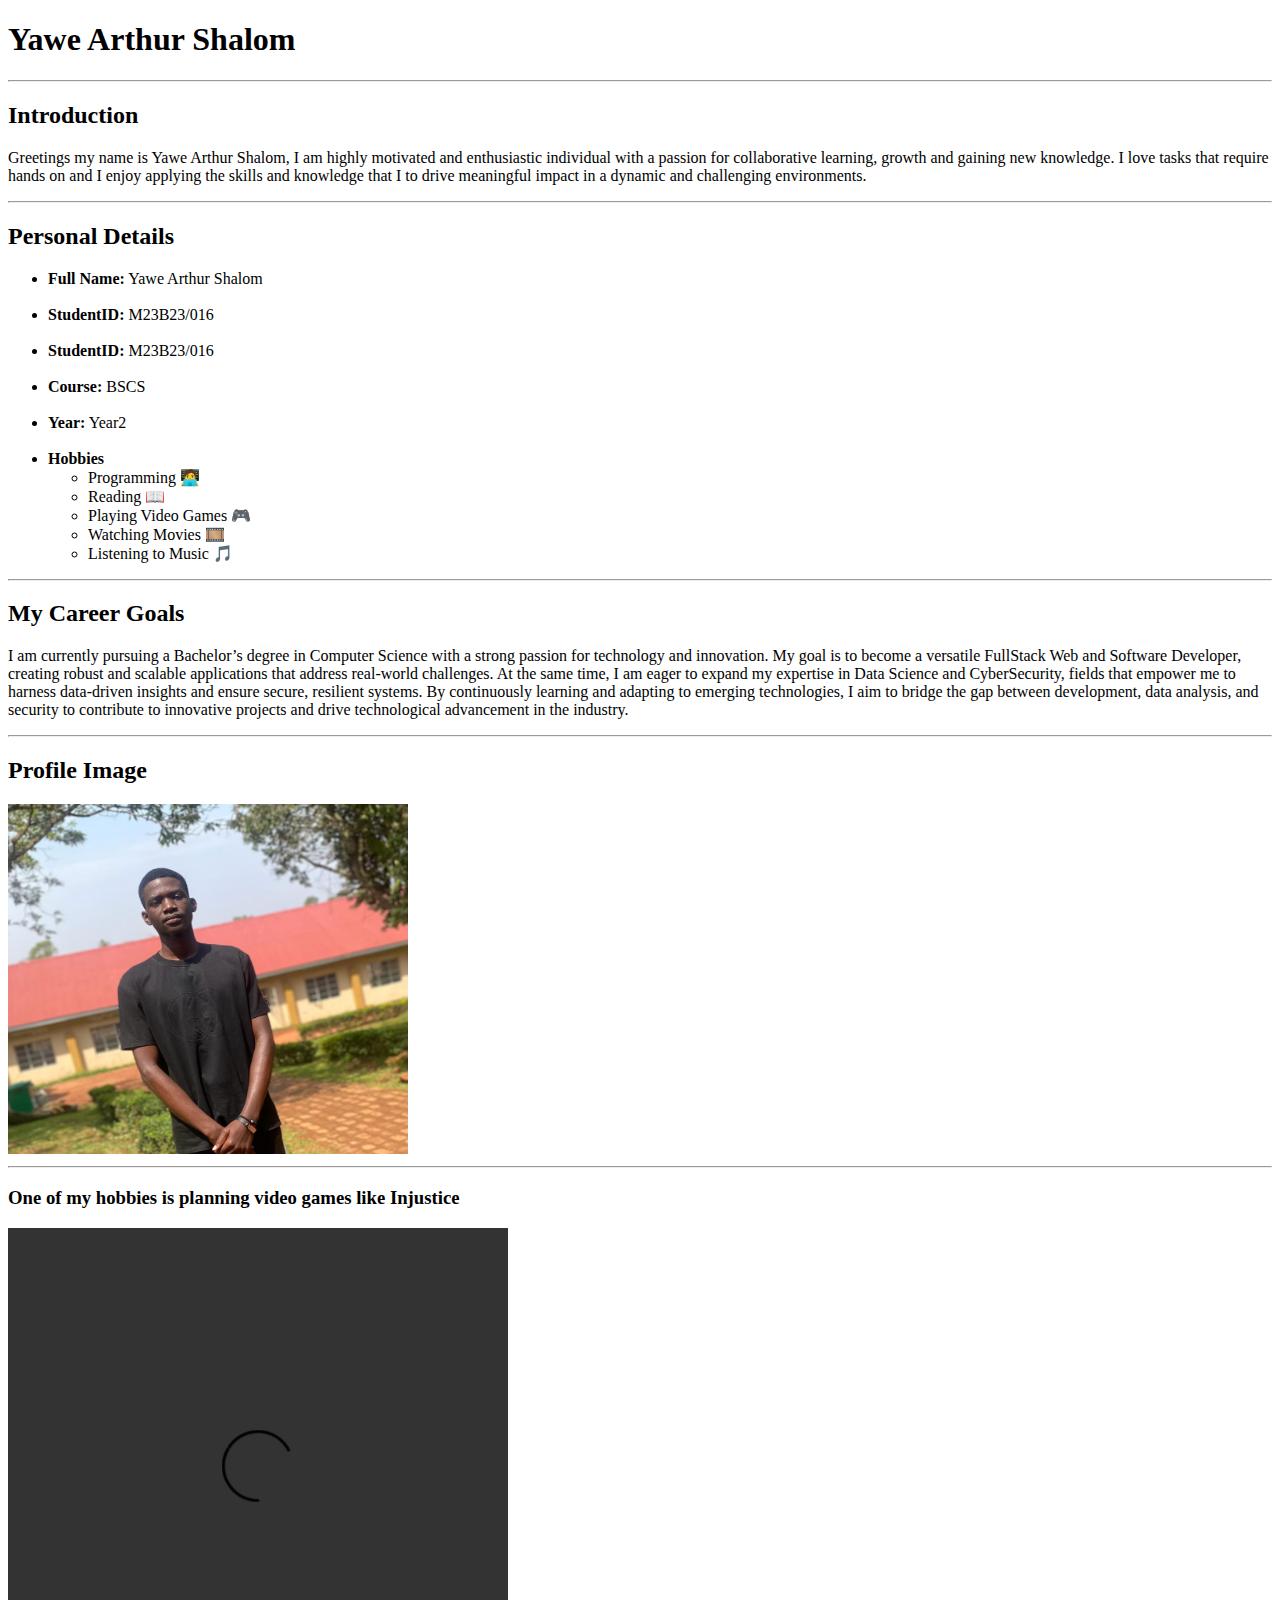
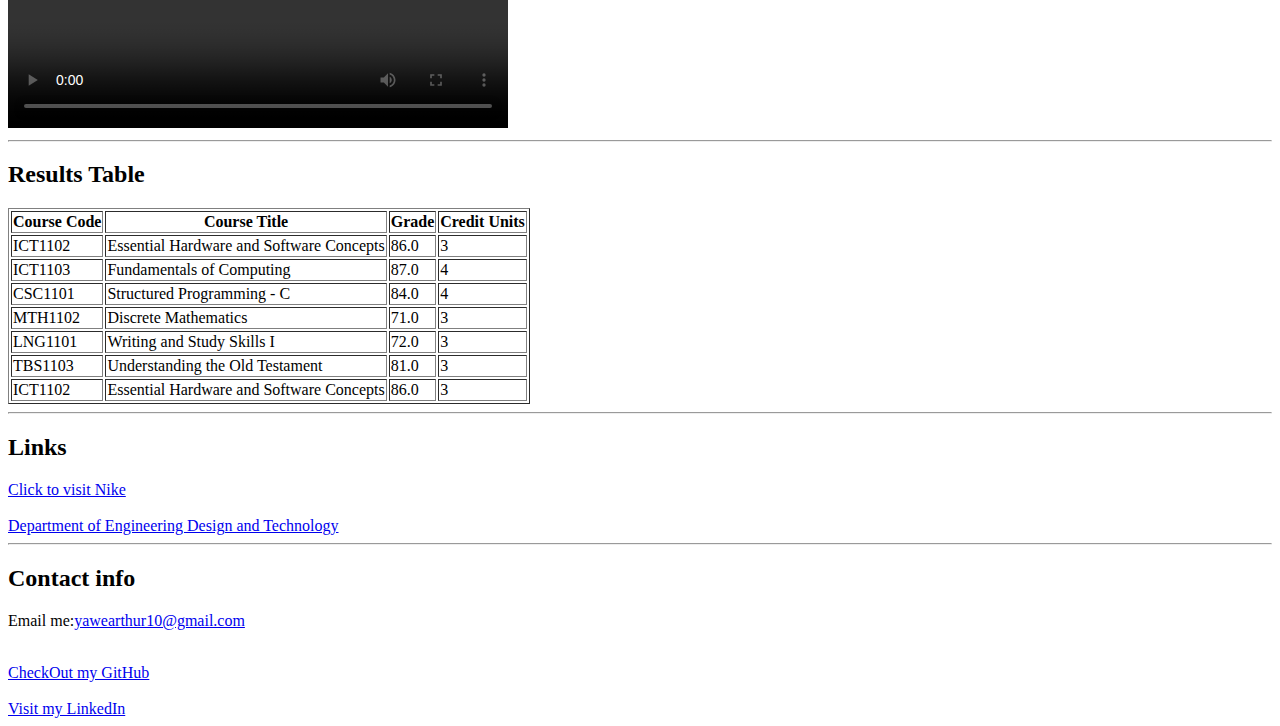
==== index.html @ 11d00628 "initial" ====
<!DOCTYPE html>
<html lang="en">
<head>
    <meta charset="UTF-8">
    <meta name="viewport" content="width=device-width, initial-scale=1.0">
    <title>My Portfolio Webpage</title>
</head>
<body>
    <div>
        <h1>Yawe Arthur Shalom</h1>
        <hr>
        <div>
            <h2>Introduction</h2>
            <p>
                Greetings my name is Yawe Arthur Shalom,  
                I am highly motivated and enthusiastic individual with a passion for collaborative learning, growth and gaining new knowledge. 
                I love tasks that require hands on and I enjoy  applying the  skills and knowledge that
                I to drive meaningful impact in a dynamic and challenging environments.
            </p>
        </div>
        <hr>
        <div>
            <h2>Personal Details</h2>
            <ul>
                <li><b>Full Name:</b> Yawe Arthur Shalom</li>
                <br>
                <li><b>StudentID:</b> M23B23/016</li>
                <br>
                <li><b>StudentID:</b> M23B23/016</li>
                <br>
                <li><b>Course:</b>    BSCS</li>
                <br>
                <li><b>Year:</b>      Year2</li>
                <br>
                <li><b>Hobbies</b>
                    <ul>
                        <li>Programming 🧑‍💻</li>
                        <li>Reading 📖</li>
                        <li>Playing Video Games 🎮</li>
                        <li>Watching Movies 🎞️</li>
                        <li>Listening to Music 🎵</li>
                    </ul>
                </li>
            </ul>
        </div>
        <hr>
        <h2>My Career Goals</h2>
        <P>
            I am currently pursuing a Bachelor’s degree in Computer Science with a strong passion for technology and innovation. 
            My goal is to become a versatile FullStack Web and Software Developer, creating robust and scalable applications that address real-world challenges. 
            At the same time, I am eager to expand my expertise in Data Science and CyberSecurity, fields that empower me to harness data-driven insights and ensure secure, resilient systems. 
            By continuously learning and adapting to emerging technologies, I aim to bridge the gap between development, data analysis, and security to contribute to innovative projects and drive technological advancement in the industry.
        </P>
        <hr>
        <div>
            <h2>Profile Image</h2>
            <img src="Arthur.jpg" alt="" width="400px" height="350px">
        </div>
        <hr>
        <div>
            <h3>One of my hobbies is planning video games like Injustice</h3>
            <video src="Injustice 2 - Hellbat Vs. Darkseid (VERY HARD).mp4" width="500px" height="500px" controls></video>
        </div>
        <hr>
        <div>
            <h2>Results Table</h2>
            <table border="1" >
                <tr>
                    <th>Course Code</th>
                    <th>Course Title</th>
                    <th>Grade</th>
                    <th>Credit Units</th>
                </tr>
                <tr>
                    <td>ICT1102</td>
                    <td>Essential Hardware and Software Concepts</td>
                    <td>86.0</td>
                    <td>3</td>
                </tr>
                <tr>
                    <td>ICT1103</td>
                    <td>Fundamentals of Computing</td>
                    <td>87.0</td>
                    <td>4</td>
                </tr>
                <tr>
                    <td>CSC1101</td>
                    <td>Structured Programming - C</td>
                    <td>84.0</td>
                    <td>4</td>
                </tr>
                <tr>
                    <td>MTH1102</td>
                    <td>Discrete Mathematics</td>
                    <td>71.0</td>
                    <td>3</td>
                </tr>
                <tr>
                    <td>LNG1101</td>
                    <td>Writing and Study Skills I</td>
                    <td>72.0</td>
                    <td>3</td>
                </tr>
                <tr>
                    <td>TBS1103</td>
                    <td>Understanding the Old Testament</td>
                    <td>81.0</td>
                    <td>3</td>
                </tr>
                <tr>
                    <td>ICT1102</td>
                    <td>Essential Hardware and Software Concepts</td>
                    <td>86.0</td>
                    <td>3</td>
                </tr>
            </table>
        </div>
        <hr>
        <div>
            <h2>Links</h2>
            <a href="https://www.nike.com/w/mens-shoes-nik1zy7ok">Click to visit Nike</a>
            <br>
            <br>
            <a href="https://elearning.ucu.ac.ug/faculty-of-science-and-technology/">Department of Engineering Design and Technology</a>
        </div>
        <hr>
        <div>
            <h2>Contact info</h2>
            <p>Email me:<a href="mailto:yawearthur10@gmail.com">yawearthur10@gmail.com</a></p>
            <br>
            <a href="https://github.com/YAS-1">CheckOut my GitHub</a>
            <br>
            <br>
            <a href="https://www.linkedin.com/in/yawe-arthur-shalom-15048b284">Visit my LinkedIn</a>
        </div>
    </div>
</body>
</html>
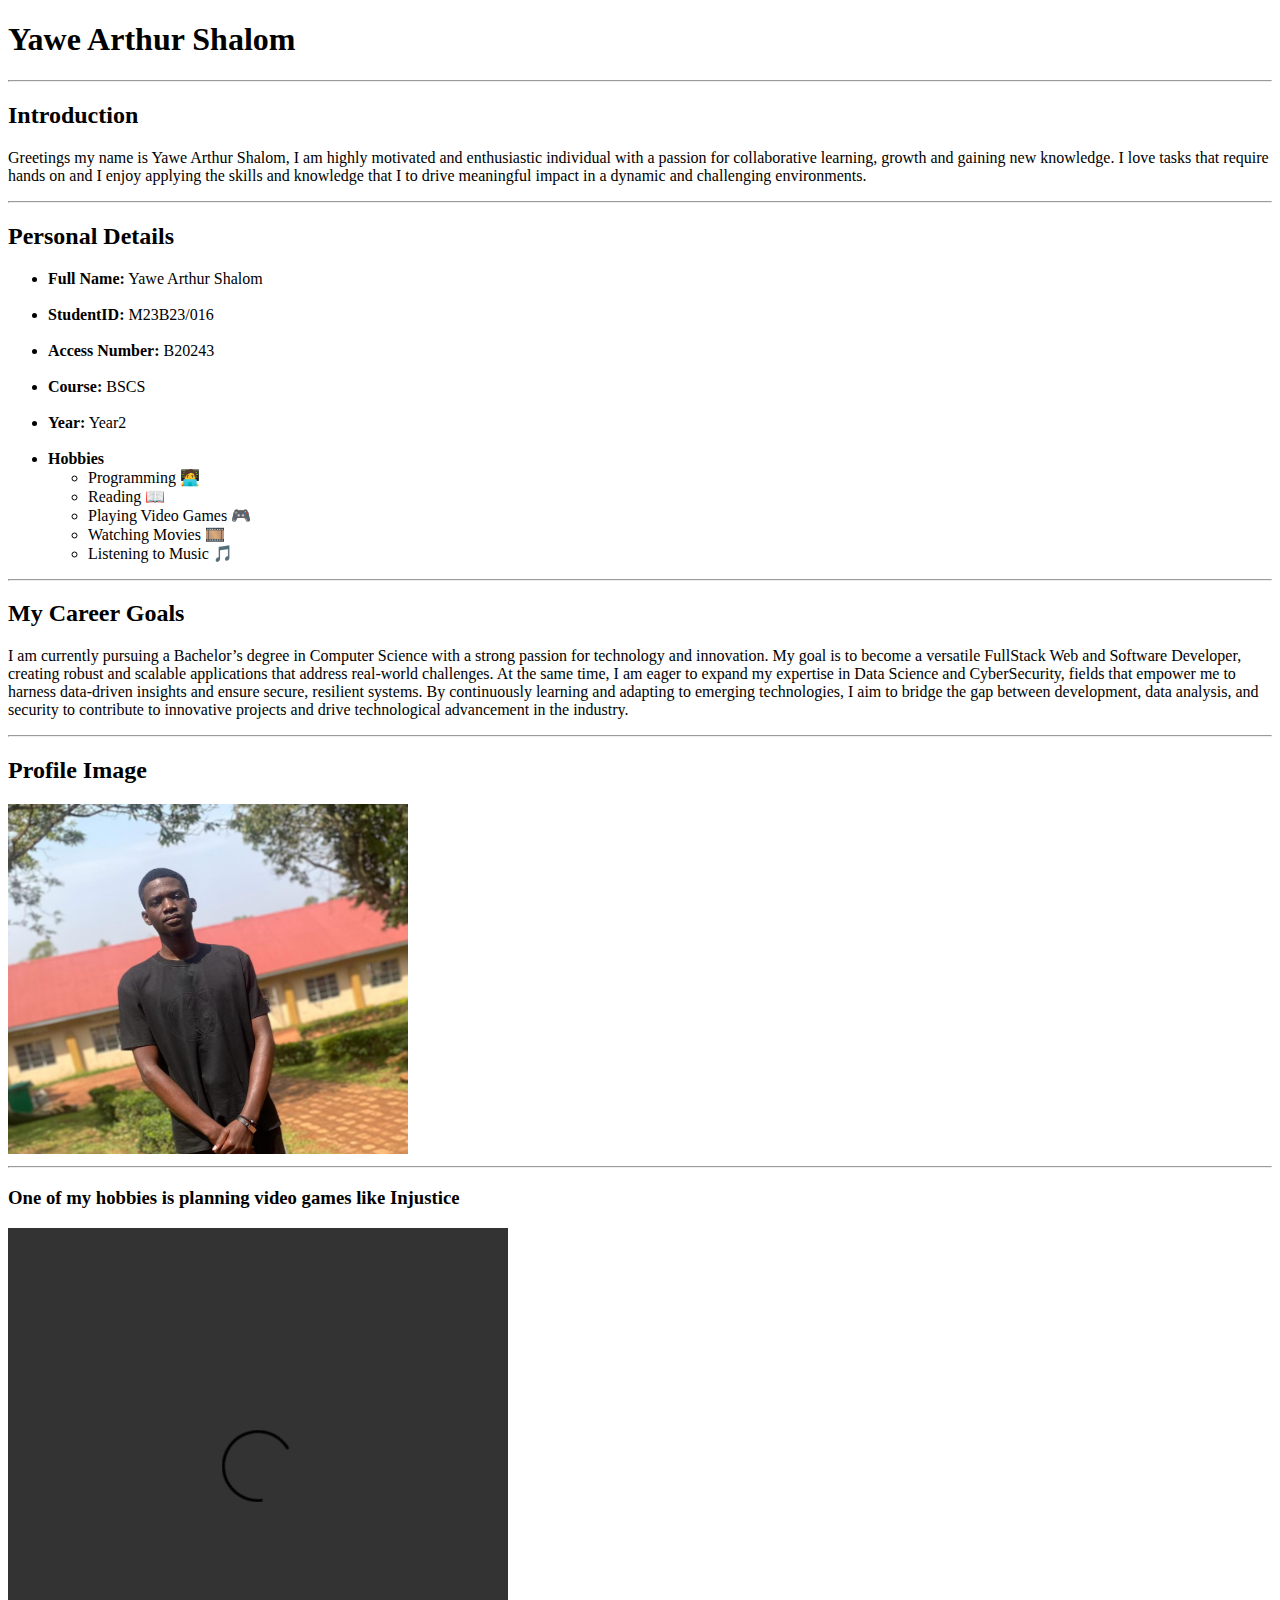
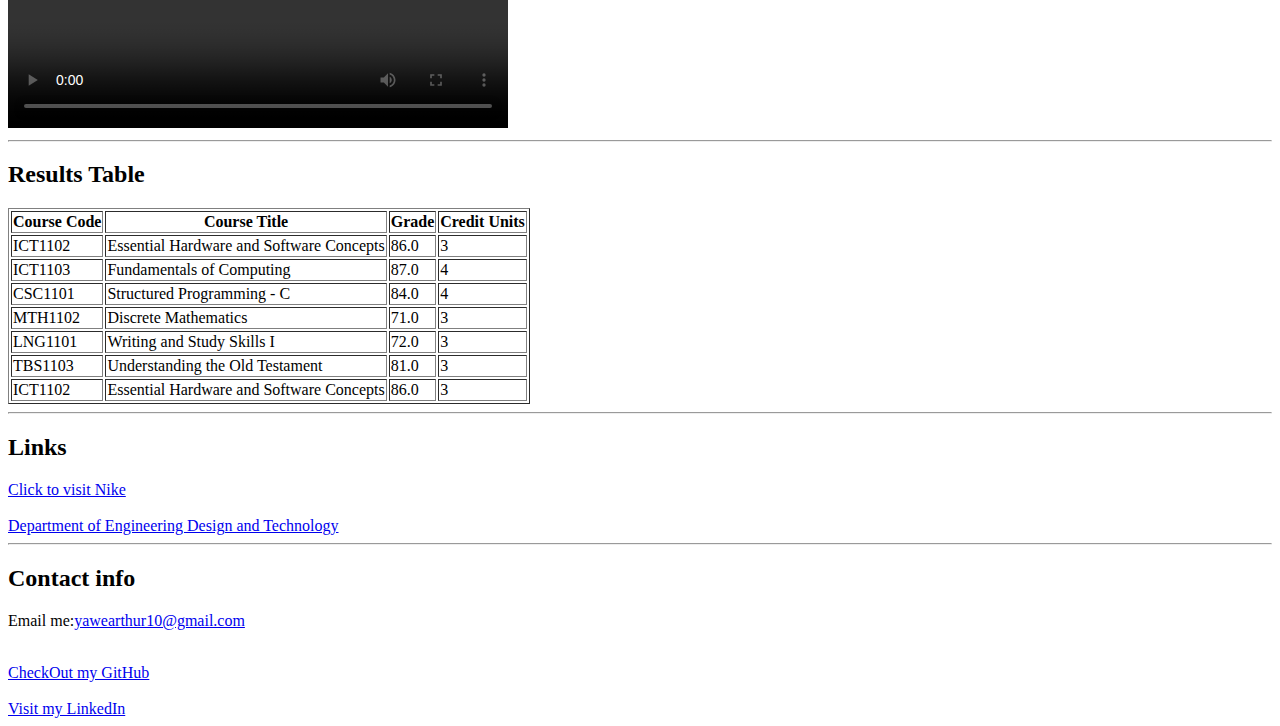
==== commit 3b66d805: "initial" ====
--- a/index.html
+++ b/index.html
@@ -26,7 +26,7 @@
                 <br>
                 <li><b>StudentID:</b> M23B23/016</li>
                 <br>
-                <li><b>StudentID:</b> M23B23/016</li>
+                <li><b>Access Number:</b> B20243</li>
                 <br>
                 <li><b>Course:</b>    BSCS</li>
                 <br>
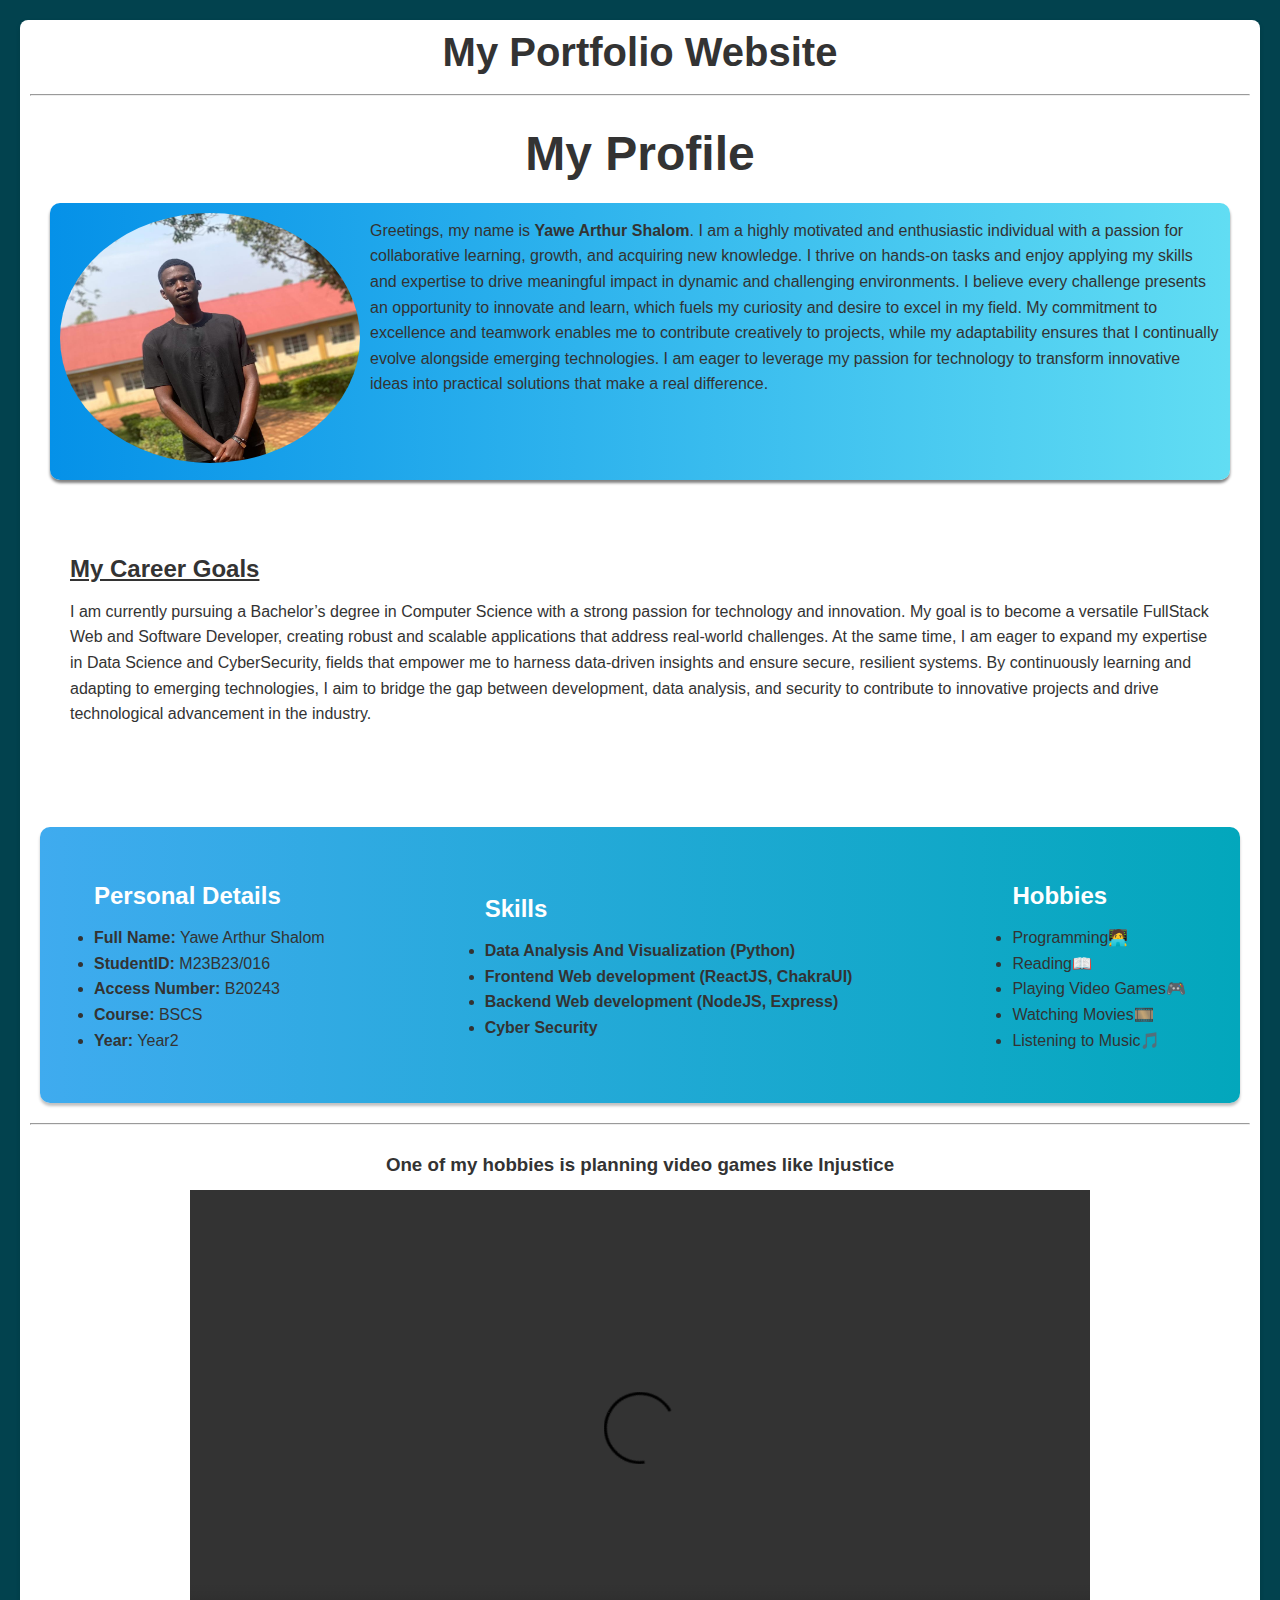
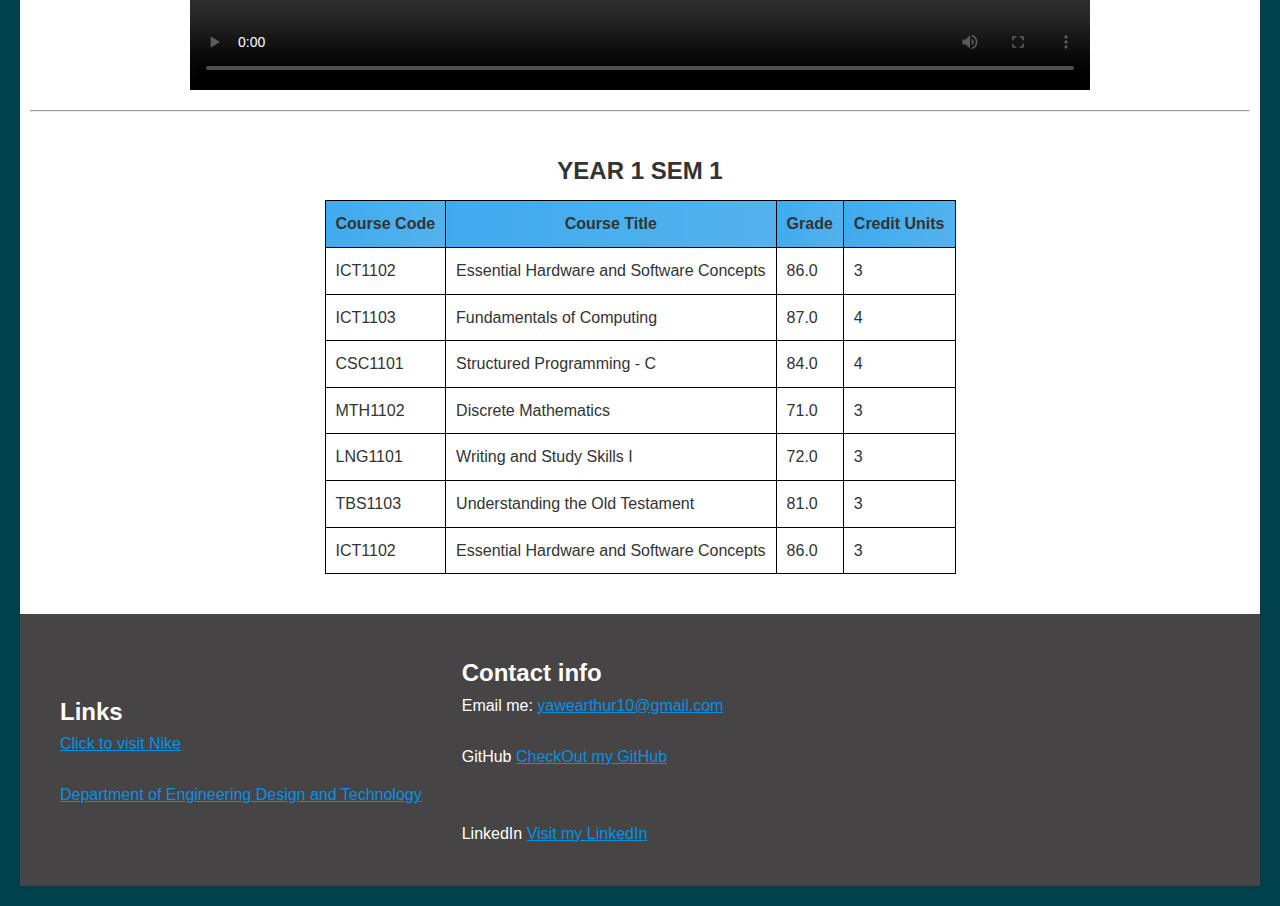
==== commit cc7a9665: "MyPortfolio" ====
--- a/index.html
+++ b/index.html
@@ -3,68 +3,80 @@
 <head>
     <meta charset="UTF-8">
     <meta name="viewport" content="width=device-width, initial-scale=1.0">
+    <link rel="stylesheet" href="./css/styling2.css">
     <title>My Portfolio Webpage</title>
 </head>
 <body>
-    <div>
-        <h1>Yawe Arthur Shalom</h1>
-        <hr>
-        <div>
-            <h2>Introduction</h2>
-            <p>
-                Greetings my name is Yawe Arthur Shalom,  
-                I am highly motivated and enthusiastic individual with a passion for collaborative learning, growth and gaining new knowledge. 
-                I love tasks that require hands on and I enjoy  applying the  skills and knowledge that
-                I to drive meaningful impact in a dynamic and challenging environments.
-            </p>
+    <div id="container">
+        <h1 id="name">My Portfolio Website</h1>
+        <hr id="divide">
+        <div id="con-1">
+            <h2 id="intro">My Profile</h2>
+            <div id="con-1-1">
+                <div id="profile">
+                    <img src="Arthur.jpg" alt="" width="300px" height="250px" style="border-radius: 55%;">
+                </div>
+                <p id="introStatement">
+                    Greetings, my name is <b>Yawe Arthur Shalom</b>. 
+                    I am a highly motivated and enthusiastic individual with a passion for collaborative learning, 
+                    growth, and acquiring new knowledge. I thrive on hands-on tasks and enjoy applying my skills 
+                    and expertise to drive meaningful impact in dynamic and challenging environments. I believe 
+                    every challenge presents an opportunity to innovate and learn, which fuels my curiosity and desire to 
+                    excel in my field. My commitment to excellence and teamwork enables me to contribute creatively to projects, 
+                    while my adaptability ensures that I continually evolve alongside emerging technologies. I am eager to leverage 
+                    my passion for technology to transform innovative ideas into practical solutions that make a real difference.
+                </p>
+            </div>
         </div>
-        <hr>
-        <div>
-            <h2>Personal Details</h2>
-            <ul>
-                <li><b>Full Name:</b> Yawe Arthur Shalom</li>
-                <br>
-                <li><b>StudentID:</b> M23B23/016</li>
-                <br>
-                <li><b>Access Number:</b> B20243</li>
-                <br>
-                <li><b>Course:</b>    BSCS</li>
-                <br>
-                <li><b>Year:</b>      Year2</li>
-                <br>
-                <li><b>Hobbies</b>
-                    <ul>
-                        <li>Programming 🧑‍💻</li>
-                        <li>Reading 📖</li>
-                        <li>Playing Video Games 🎮</li>
-                        <li>Watching Movies 🎞️</li>
-                        <li>Listening to Music 🎵</li>
-                    </ul>
-                </li>
-            </ul>
+        <div id="con-3">
+            <h2 id="goals">My Career Goals</h2>
+            <P id="goalsStatment">
+                I am currently pursuing a Bachelor’s degree in Computer Science with a strong passion for technology and innovation. 
+                My goal is to become a versatile FullStack Web and Software Developer, creating robust and scalable applications that address real-world challenges. 
+                At the same time, I am eager to expand my expertise in Data Science and CyberSecurity, fields that empower me to harness data-driven insights and ensure secure, resilient systems. 
+                By continuously learning and adapting to emerging technologies, I aim to bridge the gap between development, data analysis, and security to contribute to innovative projects and drive technological advancement in the industry.
+            </P>
         </div>
-        <hr>
-        <h2>My Career Goals</h2>
-        <P>
-            I am currently pursuing a Bachelor’s degree in Computer Science with a strong passion for technology and innovation. 
-            My goal is to become a versatile FullStack Web and Software Developer, creating robust and scalable applications that address real-world challenges. 
-            At the same time, I am eager to expand my expertise in Data Science and CyberSecurity, fields that empower me to harness data-driven insights and ensure secure, resilient systems. 
-            By continuously learning and adapting to emerging technologies, I aim to bridge the gap between development, data analysis, and security to contribute to innovative projects and drive technological advancement in the industry.
-        </P>
-        <hr>
-        <div>
-            <h2>Profile Image</h2>
-            <img src="Arthur.jpg" alt="" width="400px" height="350px">
+        <div id="con-2">
+            <div id="con-2-1">
+                <h2>Personal Details</h2>
+                <ul id="details">
+                    <li><b>Full Name:</b> Yawe Arthur Shalom</li>
+                    <li><b>StudentID:</b> M23B23/016</li>
+                    <li><b>Access Number:</b> B20243</li>
+                    <li><b>Course:</b>    BSCS</li>
+                    <li><b>Year:</b>      Year2</li>
+                </ul>
+            </div>
+            <div id="con-2-1">
+                <h2>Skills</h2>
+                <ul id="details">
+                    <li><b>Data Analysis And Visualization (Python)</b></li>
+                    <li><b>Frontend Web development (ReactJS, ChakraUI)</b></li>
+                    <li><b>Backend Web development (NodeJS, Express)</b></li>
+                    <li><b>Cyber Security</b></li>
+                </ul>
+            </div>
+            <div id="con-2-1">
+                <h2 id="hobbies">Hobbies</h2>
+                <ul id="hobbiesList">
+                    <li>Programming🧑‍💻</li>
+                    <li>Reading📖</li>
+                    <li>Playing Video Games🎮</li>
+                    <li>Watching Movies🎞️</li>
+                    <li>Listening to Music🎵</li>
+                </ul>
+            </div>
         </div>
-        <hr>
-        <div>
+        <hr id="divide">
+        <div id="con-4">
             <h3>One of my hobbies is planning video games like Injustice</h3>
-            <video src="Injustice 2 - Hellbat Vs. Darkseid (VERY HARD).mp4" width="500px" height="500px" controls></video>
+            <video src="Injustice 2 - Hellbat Vs. Darkseid (VERY HARD).mp4" width="900px" height="500px" controls></video>
         </div>
-        <hr>
-        <div>
-            <h2>Results Table</h2>
-            <table border="1" >
+        <hr id="divide">
+        <div id="con-5">
+            <h2 style="margin-bottom: 10px;">YEAR 1 SEM 1</h2>
+            <table>
                 <tr>
                     <th>Course Code</th>
                     <th>Course Title</th>
@@ -115,24 +127,24 @@
                 </tr>
             </table>
         </div>
-        <hr>
-        <div>
-            <h2>Links</h2>
-            <a href="https://www.nike.com/w/mens-shoes-nik1zy7ok">Click to visit Nike</a>
-            <br>
-            <br>
-            <a href="https://elearning.ucu.ac.ug/faculty-of-science-and-technology/">Department of Engineering Design and Technology</a>
+        <div id="foot">
+            <div id="Links">
+                <h2>Links</h2>
+                <a href="https://www.nike.com/w/mens-shoes-nik1zy7ok">Click to visit Nike</a>
+                <br>
+                <br>
+                <a href="https://elearning.ucu.ac.ug/faculty-of-science-and-technology/">Department of Engineering Design and Technology</a>
+            </div>
+            <div id="contactInfo">
+                <h2>Contact info</h2>
+                <p>Email me: <a href="mailto:yawearthur10@gmail.com">yawearthur10@gmail.com</a></p>
+                <br>
+                <p>GitHub <a href="https://github.com/YAS-1">CheckOut my GitHub</a></p>
+                <br>
+                <br>
+                <p>LinkedIn <a href="https://www.linkedin.com/in/yawe-arthur-shalom-15048b284">Visit my LinkedIn</a></p>
+            </div>
         </div>
-        <hr>
-        <div>
-            <h2>Contact info</h2>
-            <p>Email me:<a href="mailto:yawearthur10@gmail.com">yawearthur10@gmail.com</a></p>
-            <br>
-            <a href="https://github.com/YAS-1">CheckOut my GitHub</a>
-            <br>
-            <br>
-            <a href="https://www.linkedin.com/in/yawe-arthur-shalom-15048b284">Visit my LinkedIn</a>
         </div>
-    </div>
 </body>
 </html>--- a/css/styling2.css
+++ b/css/styling2.css
@@ -0,0 +1,156 @@
+* {
+    margin: 0;
+    padding: 0;
+    box-sizing: border-box;
+  }
+
+  body {
+    font-family: 'Segoe UI', Tahoma, Geneva, Verdana, sans-serif;
+    /* background: #f4f4f4; */
+    background-color: rgb(2, 66, 78);
+    color: #333;
+    line-height: 1.6;
+    padding: 20px;
+  }
+
+  #container {
+    background: #fff;
+    border-radius: 8px;
+    box-shadow: 0 2px 5px rgba(0, 0, 0, 0.1);
+  }
+
+
+  #name {
+    font-size: 2.5em;
+    text-align: center;
+    margin-bottom: 10px;
+  }
+
+  #con-1 {
+    padding: 20px;
+    margin-left: 10px;
+    margin-right: 10px;
+  }
+
+  #con-1-1{
+    background: linear-gradient(to right, #0591e8, #61ddf3);
+  }
+
+  #intro{
+    font-size: 3em;
+    text-align: center;
+    margin-bottom: 10px;
+  }
+
+  #con-1-1{
+    padding: 10px;
+    display: flex;
+    border-radius: 10px;
+    flex-direction: row;
+    justify-content: center;
+    box-shadow: 0px 3px 3px grey;
+  }
+
+  #introStatement{
+    font-size: 1em;
+    text-align:left;
+    margin-left: 10px;
+    margin-top: 5px;
+  }
+
+  #con-2{
+    padding: 50px;
+    display: flex;
+    flex-direction: row;
+    gap: 10rem;
+    align-items: center;
+    justify-content: center;
+    font-size: xl;
+    padding: 50px;
+    display: flex;
+    border-radius: 10px;
+    flex-direction: row;
+    justify-content: center;
+    box-shadow: 0px 3px 3px silver;
+    margin-left: 20px;
+    margin-right: 20px;
+    margin-top: 50px;
+    margin-bottom: 20px;
+    background: linear-gradient(to right, #3fabef, #03a7bc);
+  }
+
+  #con-2-1 h2{
+    color: white;
+    margin-bottom: 10px;
+  }
+
+  #con-3{
+    padding: 50px;
+    display: flex;
+    flex-direction: column;
+    gap: 10px;
+    margin-bottom: 10px;
+  }
+
+  #con-3 h2{
+    text-decoration: underline;
+  }
+
+
+  #con-4{
+    display: flex;
+    flex-direction: column;
+    gap: 10px;
+    align-items: center;
+    justify-content: center;
+    margin-top: 10px;
+    margin-bottom: 20px;
+  }
+
+  #con-4 h3{
+    padding-top: 15px;
+    padding-bottom: none;
+  }
+
+#divide{
+    margin-left: 10px;
+    margin-right: 10px;
+}
+
+#con-5{
+    display: flex;
+    flex-direction: column;
+    align-items: center;
+    justify-content: center;
+    margin-top: 40px;
+    margin-bottom: 40px;
+}
+
+#con-5 table{
+    border-collapse: collapse;
+    border-spacing: 0;
+}
+
+#con-5 th{
+    padding: 10px; 
+    background: linear-gradient(to right, #3fabef, #53b2ed); 
+    border: 1px solid black
+}
+
+#con-5 td{
+    padding: 10px; 
+    border: 1px solid black
+}
+
+#foot{
+    display: flex;
+    justify-content: left;
+    align-items: center;
+    gap: 40px;
+    padding: 40px;
+    color: white;
+    background-color: rgb(70, 68, 68);
+}
+ a{
+    color: #0591e8;
+ }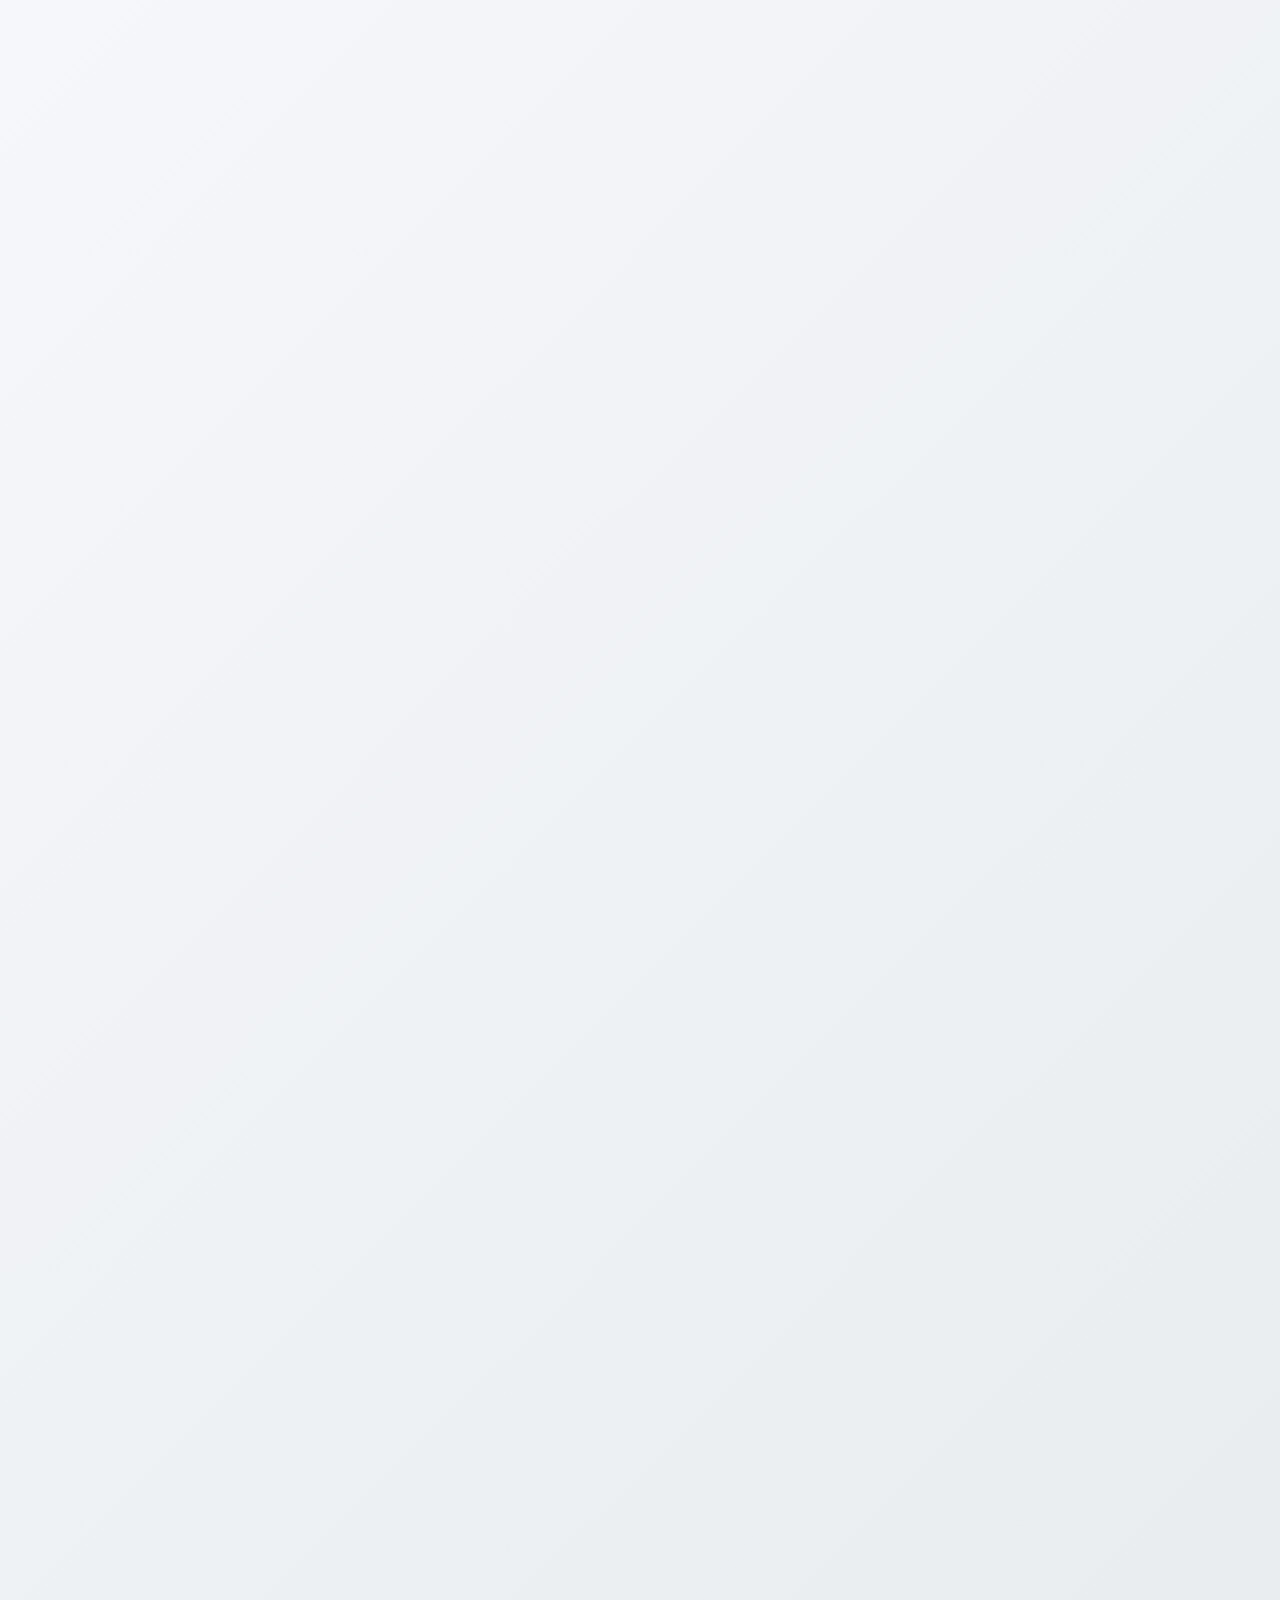
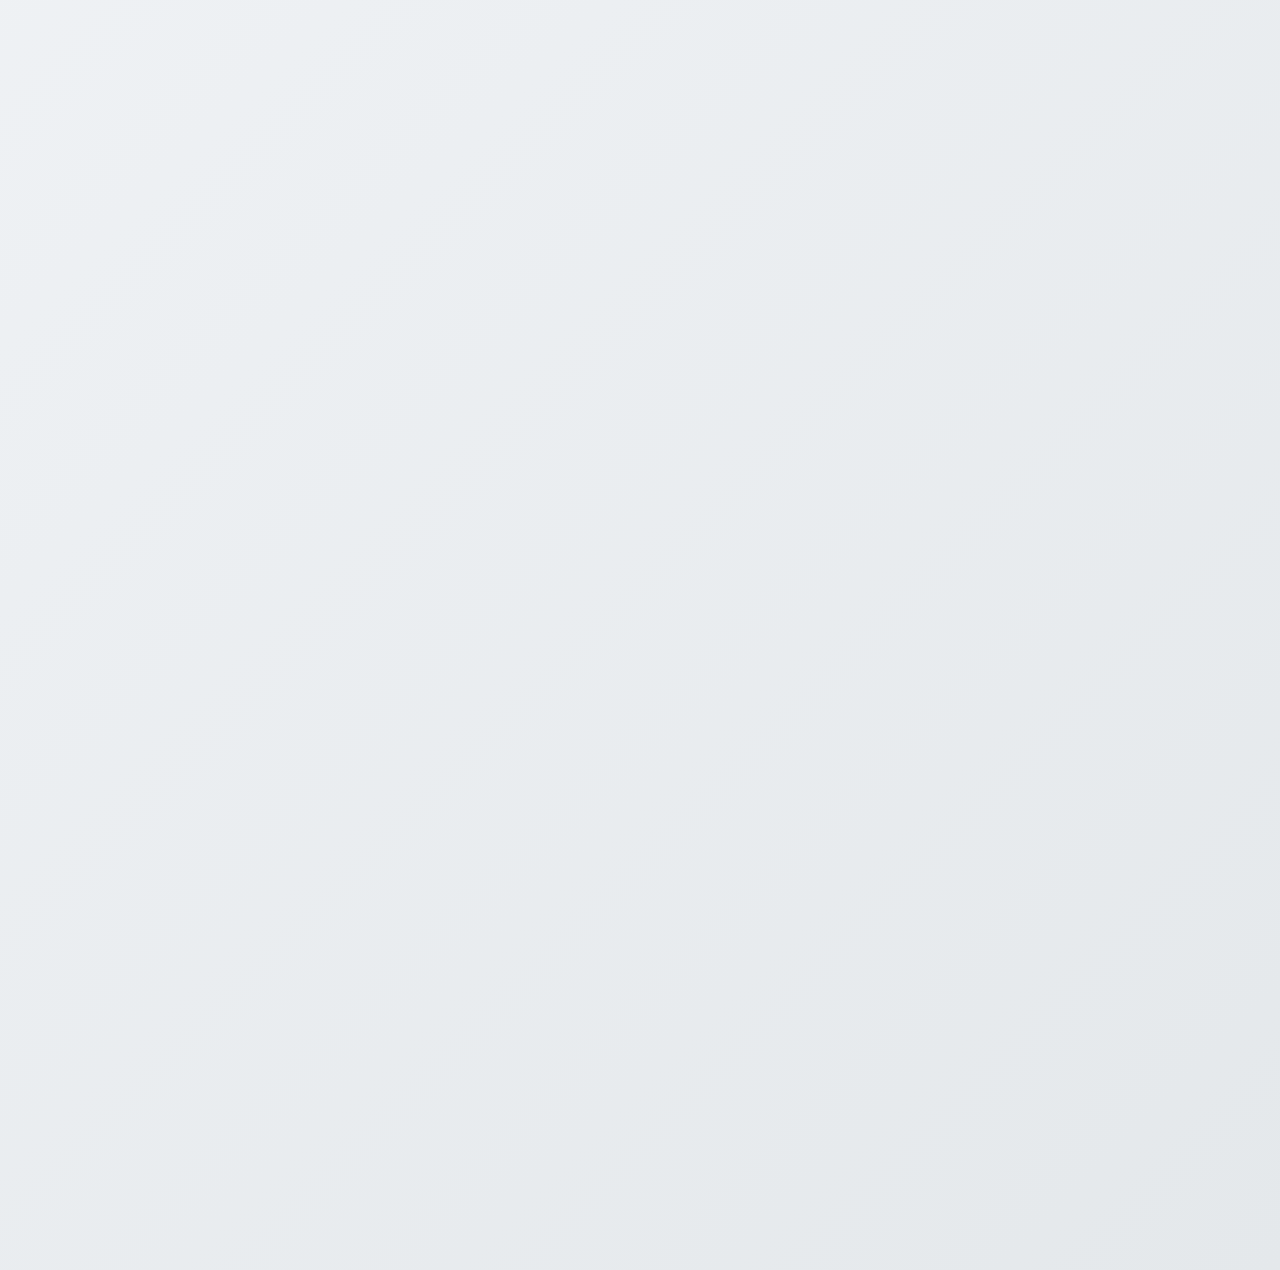
==== commit 3190283e: "MyPortfolio" ====
--- a/index.html
+++ b/index.html
@@ -3,7 +3,7 @@
 <head>
     <meta charset="UTF-8">
     <meta name="viewport" content="width=device-width, initial-scale=1.0">
-    <link rel="stylesheet" href="./css/styling2.css">
+    <link rel="stylesheet" href="./css/styling.css">
     <title>My Portfolio Webpage</title>
 </head>
 <body>
--- a/css/styling.css
+++ b/css/styling.css
@@ -0,0 +1,459 @@
+/* Base styles and resets */
+* {
+    margin: 0;
+    padding: 0;
+    box-sizing: border-box;
+}
+
+body {
+    font-family: 'Poppins', sans-serif;
+    line-height: 1.6;
+    background: linear-gradient(135deg, #f5f7fa 0%, #e4e8eb 100%);
+    color: #2c3e50;
+}
+
+/* Container styling and animation */
+#container {
+    max-width: 1200px;
+    margin: 2rem auto;
+    padding: 2rem;
+    background: rgba(255, 255, 255, 0.95);
+    border-radius: 20px;
+    box-shadow: 0 10px 30px rgba(0, 0, 0, 0.1);
+    opacity: 0;
+    animation: fadeIn 1s ease-in forwards;
+    transition: transform 0.3s ease, box-shadow 0.3s ease;
+}
+
+#container:hover {
+    transform: translateY(-5px);
+    box-shadow: 0 15px 40px rgba(0, 0, 0, 0.15);
+}
+
+/* Header styling and animations */
+#name {
+    font-size: 2.5rem;
+    color: #1a237e;
+    text-transform: uppercase;
+    letter-spacing: 2px;
+    margin-bottom: 1.5rem;
+    transform: translateY(-30px);
+    opacity: 0;
+    animation: slideDown 0.8s ease-out 0.5s forwards;
+}
+
+/* Profile section styling and animations */
+#con-1 {
+    background: #ffffff;
+    padding: 2rem;
+    border-radius: 15px;
+    box-shadow: 0 5px 15px rgba(0, 0, 0, 0.05);
+    opacity: 0;
+    animation: fadeIn 1s ease-out 1s forwards, float 6s ease-in-out infinite;
+}
+
+#profile img {
+    border-radius: 50%;
+    border: 4px solid #fff;
+    box-shadow: 0 5px 15px rgba(0, 0, 0, 0.2);
+    transition: transform 0.5s ease, box-shadow 0.3s ease;
+    animation: pulse 2s infinite;
+}
+
+#profile img:hover {
+    transform: scale(1.08) rotate(5deg);
+    box-shadow: 0 8px 25px rgba(0, 0, 0, 0.35);
+    animation: none;
+}
+
+/* Skills and details styling and animations */
+#con-2 {
+    display: grid;
+    grid-template-columns: repeat(auto-fit, minmax(300px, 1fr));
+    gap: 2rem;
+    margin: 2rem 0;
+}
+
+#con-2-1 {
+    background: #ffffff;
+    padding: 2rem;
+    border-radius: 15px;
+    box-shadow: 0 5px 15px rgba(0, 0, 0, 0.05);
+    opacity: 0;
+    transform: translateX(-20px);
+    animation: slideIn 0.8s ease-out forwards;
+    transition: all 0.4s cubic-bezier(0.175, 0.885, 0.32, 1.275);
+}
+
+#con-2-1:hover {
+    transform: translateY(-8px) scale(1.02);
+    box-shadow: 0 12px 25px rgba(0, 0, 0, 0.15);
+}
+
+#con-3{
+    padding: 50px;
+    display: flex;
+    flex-direction: column;
+    gap: 10px;
+    margin-bottom: 10px;
+  }
+
+#con-3 h2{
+    text-decoration: underline;
+  }
+
+#foot{
+    display: flex;
+    justify-content: left;
+    align-items: center;
+    gap: 40px;
+    padding: 20px;
+    color: white;
+    background-color: rgb(70, 68, 68);
+    font-size: medium;
+    transition: background-color 0.3s ease;
+}
+
+#foot:hover {
+    background-color: rgb(60, 58, 58);
+}
+
+/* Links and contact styling */
+#Links a, #contactInfo a {
+    position: relative;
+    text-decoration: none;
+    color: #2196f3;
+    font-weight: 500;
+    padding: 0.5rem 0;
+    transition: all 0.3s ease;
+}
+
+#Links a::after, #contactInfo a::after {
+    content: '';
+    position: absolute;
+    width: 0;
+    height: 2px;
+    bottom: -2px;
+    left: 0;
+    background-color: #1565c0;
+    transition: width 0.3s ease;
+}
+
+#Links a:hover, #contactInfo a:hover {
+    color: #1565c0;
+    transform: translateX(5px);
+    text-shadow: 0 0 8px rgba(33, 150, 243, 0.5);
+}
+
+#Links a:hover::after, #contactInfo a:hover::after {
+    width: 100%;
+}
+
+/* Table styling */
+table {
+    width: 100%;
+    border-collapse: collapse;
+    margin: 1rem 0;
+    background: #ffffff;
+    border-radius: 10px;
+    overflow: hidden;
+    box-shadow: 0 5px 15px rgba(0, 0, 0, 0.05);
+    transform: translateY(20px);
+    opacity: 0;
+    animation: slideUp 0.8s ease-out 1.2s forwards;
+}
+
+table th {
+    background: #1a237e;
+    color: #ffffff;
+    padding: 1rem;
+    text-align: left;
+}
+
+table td {
+    padding: 1rem;
+    border-bottom: 1px solid #e0e0e0;
+    transition: all 0.3s ease;
+}
+
+table tr {
+    transition: all 0.3s ease;
+}
+
+table tr:hover {
+    background-color: #f5f5f5;
+    transform: scale(1.01);
+    box-shadow: 0 2px 8px rgba(0, 0, 0, 0.1);
+}
+
+/* Video container styling and animation */
+#con-4 {
+    background: #ffffff;
+    padding: 2rem;
+    border-radius: 15px;
+    box-shadow: 0 5px 15px rgba(0, 0, 0, 0.05);
+    opacity: 0;
+    transform: translateY(20px);
+    animation: slideUp 0.8s ease-out 1.8s forwards;
+    transition: all 0.4s ease;
+    border: 1px solid transparent;
+}
+
+#con-4:hover {
+    border-color: #2196f3;
+    transform: translateY(-5px);
+    box-shadow: 0 15px 30px rgba(33, 150, 243, 0.2);
+}
+
+/* Divider styling */
+#divide {
+    height: 3px;
+    background: linear-gradient(90deg, #1a237e, #2196f3);
+    margin: 2rem 0;
+    border-radius: 3px;
+    width: 0;
+    animation: expandWidth 1s ease-out 0.8s forwards;
+    position: relative;
+    overflow: hidden;
+}
+
+#divide::after {
+    content: '';
+    position: absolute;
+    top: 0;
+    left: -100%;
+    width: 100%;
+    height: 100%;
+    background: linear-gradient(
+        90deg,
+        transparent,
+        rgba(255, 255, 255, 0.4),
+        transparent
+    );
+    animation: shine 3s infinite;
+}
+
+/* Button styling */
+button {
+    background: linear-gradient(135deg, #1a237e, #2196f3);
+    color: white;
+    padding: 0.8rem 1.5rem;
+    border: none;
+    border-radius: 25px;
+    cursor: pointer;
+    transition: all 0.4s cubic-bezier(0.175, 0.885, 0.32, 1.275);
+    position: relative;
+    overflow: hidden;
+}
+
+button:hover {
+    transform: translateY(-3px) scale(1.05);
+    box-shadow: 0 8px 20px rgba(33, 150, 243, 0.4);
+}
+
+button:active {
+    transform: translateY(1px);
+}
+
+button::after {
+    content: '';
+    position: absolute;
+    top: 50%;
+    left: 50%;
+    width: 0;
+    height: 0;
+    background: rgba(255, 255, 255, 0.2);
+    border-radius: 50%;
+    transition: width 0.6s ease, height 0.6s ease;
+    transform: translate(-50%, -50%);
+}
+
+button:hover::after {
+    width: 200%;
+    height: 200%;
+}
+
+/* Animation keyframes */
+@keyframes fadeIn {
+    from { opacity: 0; }
+    to { opacity: 1; }
+}
+
+@keyframes slideDown {
+    from {
+        transform: translateY(-30px);
+        opacity: 0;
+    }
+    to {
+        transform: translateY(0);
+        opacity: 1;
+    }
+}
+
+@keyframes slideIn {
+    from {
+        transform: translateX(-20px);
+        opacity: 0;
+    }
+    to {
+        transform: translateX(0);
+        opacity: 1;
+    }
+}
+
+@keyframes slideUp {
+    from {
+        transform: translateY(20px);
+        opacity: 0;
+    }
+    to {
+        transform: translateY(0);
+        opacity: 1;
+    }
+}
+
+@keyframes expandWidth {
+    from { width: 0; }
+    to { width: 100%; }
+}
+
+@keyframes pulse {
+    0% {
+        transform: scale(1);
+        box-shadow: 0 5px 15px rgba(0, 0, 0, 0.2);
+    }
+    50% {
+        transform: scale(1.03);
+        box-shadow: 0 8px 20px rgba(0, 0, 0, 0.3);
+    }
+    100% {
+        transform: scale(1);
+        box-shadow: 0 5px 15px rgba(0, 0, 0, 0.2);
+    }
+}
+
+@keyframes float {
+    0%, 100% {
+        transform: translateY(0);
+    }
+    50% {
+        transform: translateY(-10px);
+    }
+}
+
+@keyframes shine {
+    from {
+        left: -100%;
+    }
+    to {
+        left: 200%;
+    }
+}
+
+/* Responsive design adjustments */
+@media (max-width: 768px) {
+    #container {
+        margin: 1rem;
+        padding: 1rem;
+    }
+    
+    #con-2 {
+        grid-template-columns: 1fr;
+    }
+
+    #name {
+        font-size: 2rem;
+    }
+}
+
+/* Custom scrollbar */
+::-webkit-scrollbar {
+    width: 10px;
+}
+
+::-webkit-scrollbar-track {
+    background: #f1f1f1;
+}
+
+::-webkit-scrollbar-thumb {
+    background: #1a237e;
+    border-radius: 5px;
+}
+
+::-webkit-scrollbar-thumb:hover {
+    background: #2196f3;
+}
+
+/* Add focus states for better accessibility */
+button:focus, 
+a:focus {
+    outline: none;
+    box-shadow: 0 0 0 3px rgba(33, 150, 243, 0.4);
+}
+
+/* Add loading animation for images */
+img {
+    position: relative;
+}
+
+img.loading {
+    animation: shimmer 1.5s infinite;
+    background: linear-gradient(
+        90deg,
+        #f0f0f0 0%,
+        #f8f8f8 50%,
+        #f0f0f0 100%
+    );
+    background-size: 200% 100%;
+}
+
+@keyframes shimmer {
+    0% {
+        background-position: -200% 0;
+    }
+    100% {
+        background-position: 200% 0;
+    }
+}
+
+/* Add scroll reveal animation */
+.scroll-reveal {
+    opacity: 0;
+    transform: translateY(20px);
+    transition: all 0.6s cubic-bezier(0.175, 0.885, 0.32, 1.275);
+}
+
+.scroll-reveal.visible {
+    opacity: 1;
+    transform: translateY(0);
+}
+
+/* Add 3D perspective hover effect to cards */
+.card {
+    perspective: 1000px;
+    transform-style: preserve-3d;
+}
+
+.card:hover {
+    transform: rotateX(5deg) rotateY(5deg);
+    transition: transform 0.3s ease;
+}
+
+/* Add gradient border animation */
+@keyframes borderGradient {
+    0% {
+        border-image-source: linear-gradient(45deg, #1a237e, #2196f3);
+    }
+    50% {
+        border-image-source: linear-gradient(45deg, #2196f3, #1a237e);
+    }
+    100% {
+        border-image-source: linear-gradient(45deg, #1a237e, #2196f3);
+    }
+}
+
+.gradient-border {
+    border: 3px solid;
+    border-image-slice: 1;
+    animation: borderGradient 3s infinite;
+}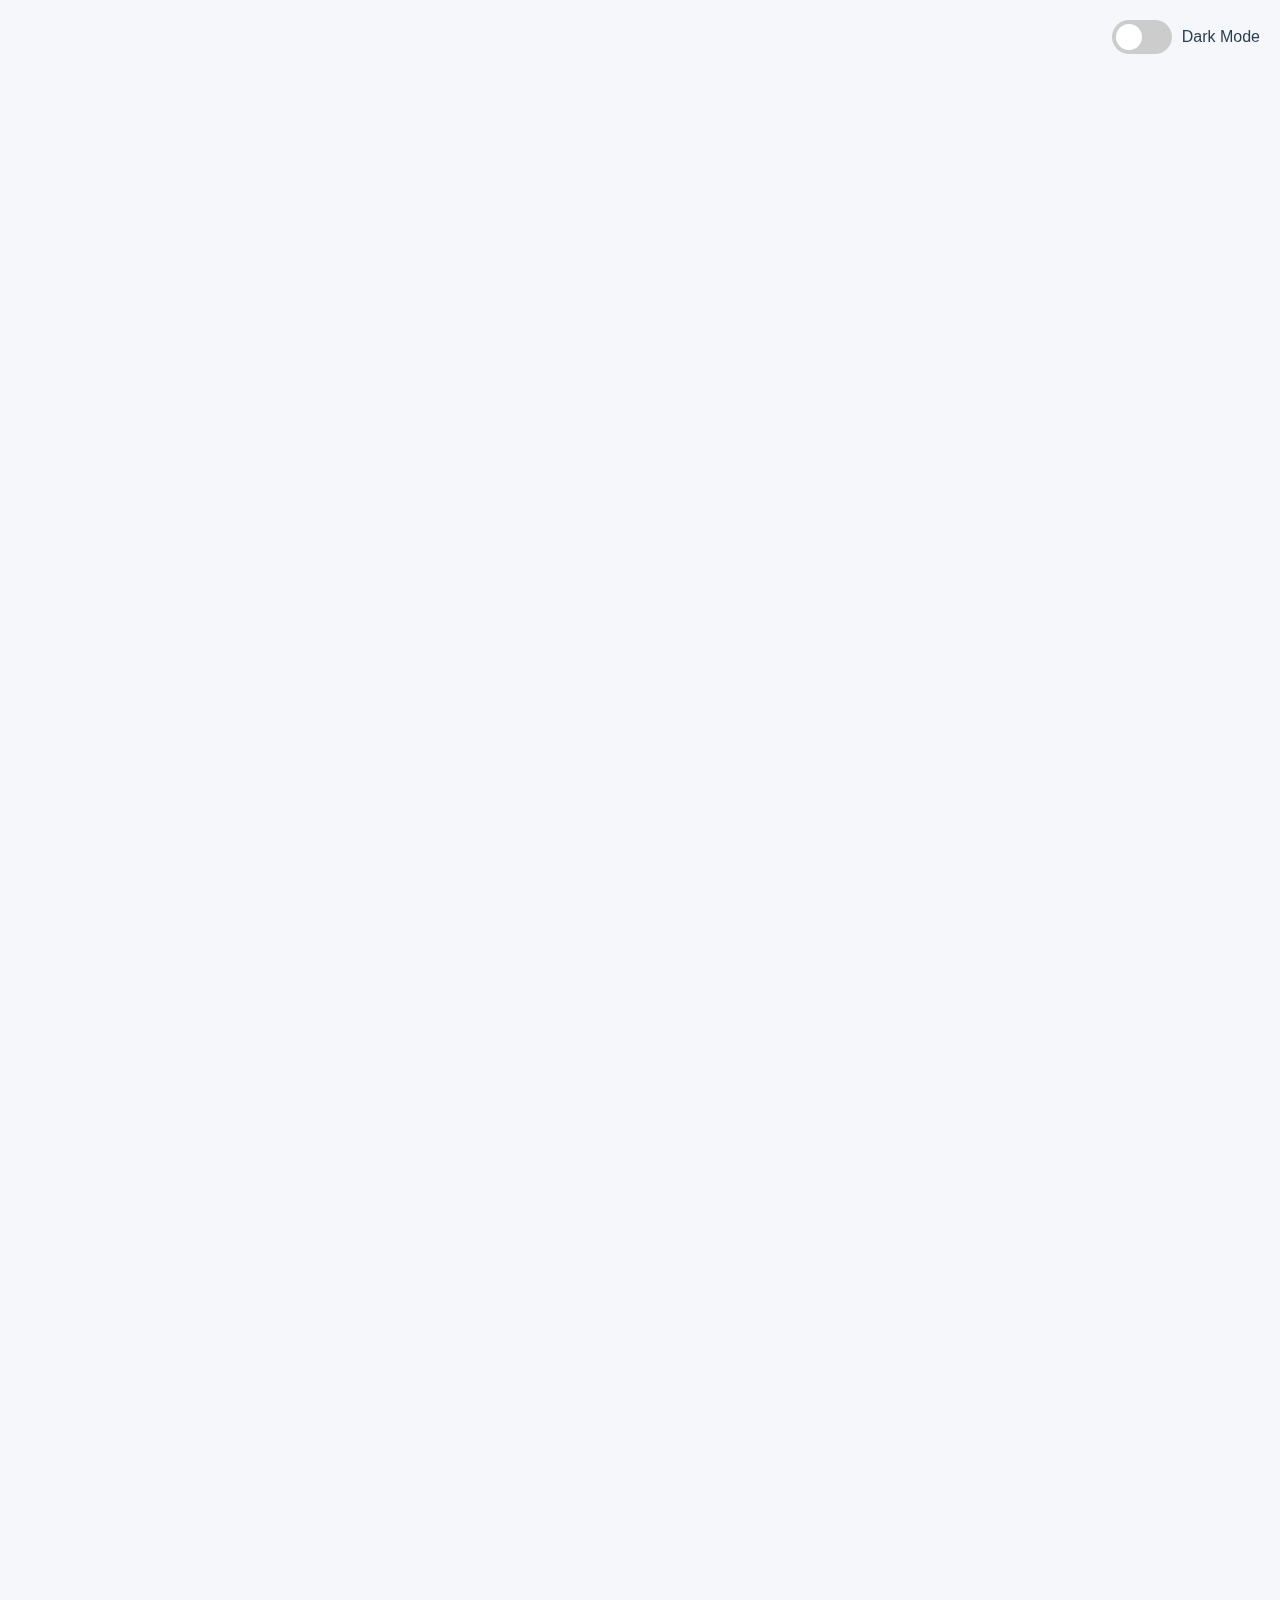
==== commit 4e200ce9: "MyPortfolio" ====
--- a/index.html
+++ b/index.html
@@ -7,6 +7,13 @@
     <title>My Portfolio Webpage</title>
 </head>
 <body>
+    <div class="theme-switch-wrapper">
+        <label class="theme-switch">
+            <input type="checkbox" id="darkModeToggle">
+            <div class="slider round"></div>
+        </label>
+        <span class="toggle-label">Dark Mode</span>
+    </div>
     <div id="container">
         <h1 id="name">My Portfolio Website</h1>
         <hr id="divide">
@@ -31,7 +38,7 @@
         <div id="con-3">
             <h2 id="goals">My Career Goals</h2>
             <P id="goalsStatment">
-                I am currently pursuing a Bachelor’s degree in Computer Science with a strong passion for technology and innovation. 
+                I am currently pursuing a Bachelor's degree in Computer Science with a strong passion for technology and innovation. 
                 My goal is to become a versatile FullStack Web and Software Developer, creating robust and scalable applications that address real-world challenges. 
                 At the same time, I am eager to expand my expertise in Data Science and CyberSecurity, fields that empower me to harness data-driven insights and ensure secure, resilient systems. 
                 By continuously learning and adapting to emerging technologies, I aim to bridge the gap between development, data analysis, and security to contribute to innovative projects and drive technological advancement in the industry.
@@ -146,5 +153,7 @@
             </div>
         </div>
         </div>
+    </div>
+    <script src="./js/darkMode.js"></script>
 </body>
 </html>--- a/css/styling.css
+++ b/css/styling.css
@@ -8,8 +8,8 @@
 body {
     font-family: 'Poppins', sans-serif;
     line-height: 1.6;
-    background: linear-gradient(135deg, #f5f7fa 0%, #e4e8eb 100%);
-    color: #2c3e50;
+    background: var(--bg-color);
+    color: var(--text-color);
 }
 
 /* Container styling and animation */
@@ -17,9 +17,9 @@
     max-width: 1200px;
     margin: 2rem auto;
     padding: 2rem;
-    background: rgba(255, 255, 255, 0.95);
+    background: var(--container-bg);
     border-radius: 20px;
-    box-shadow: 0 10px 30px rgba(0, 0, 0, 0.1);
+    box-shadow: 0 10px 30px var(--shadow-color);
     opacity: 0;
     animation: fadeIn 1s ease-in forwards;
     transition: transform 0.3s ease, box-shadow 0.3s ease;
@@ -27,7 +27,7 @@
 
 #container:hover {
     transform: translateY(-5px);
-    box-shadow: 0 15px 40px rgba(0, 0, 0, 0.15);
+    box-shadow: 0 15px 40px var(--shadow-color);
 }
 
 /* Header styling and animations */
@@ -44,10 +44,10 @@
 
 /* Profile section styling and animations */
 #con-1 {
-    background: #ffffff;
+    background: var(--card-bg);
     padding: 2rem;
     border-radius: 15px;
-    box-shadow: 0 5px 15px rgba(0, 0, 0, 0.05);
+    box-shadow: 0 5px 15px var(--shadow-color);
     opacity: 0;
     animation: fadeIn 1s ease-out 1s forwards, float 6s ease-in-out infinite;
 }
@@ -55,14 +55,14 @@
 #profile img {
     border-radius: 50%;
     border: 4px solid #fff;
-    box-shadow: 0 5px 15px rgba(0, 0, 0, 0.2);
+    box-shadow: 0 5px 15px var(--shadow-color);
     transition: transform 0.5s ease, box-shadow 0.3s ease;
     animation: pulse 2s infinite;
 }
 
 #profile img:hover {
     transform: scale(1.08) rotate(5deg);
-    box-shadow: 0 8px 25px rgba(0, 0, 0, 0.35);
+    box-shadow: 0 8px 25px var(--shadow-color);
     animation: none;
 }
 
@@ -75,10 +75,10 @@
 }
 
 #con-2-1 {
-    background: #ffffff;
+    background: var(--card-bg);
     padding: 2rem;
     border-radius: 15px;
-    box-shadow: 0 5px 15px rgba(0, 0, 0, 0.05);
+    box-shadow: 0 5px 15px var(--shadow-color);
     opacity: 0;
     transform: translateX(-20px);
     animation: slideIn 0.8s ease-out forwards;
@@ -87,7 +87,7 @@
 
 #con-2-1:hover {
     transform: translateY(-8px) scale(1.02);
-    box-shadow: 0 12px 25px rgba(0, 0, 0, 0.15);
+    box-shadow: 0 12px 25px var(--shadow-color);
 }
 
 #con-3{
@@ -154,10 +154,10 @@
     width: 100%;
     border-collapse: collapse;
     margin: 1rem 0;
-    background: #ffffff;
+    background: var(--card-bg);
     border-radius: 10px;
     overflow: hidden;
-    box-shadow: 0 5px 15px rgba(0, 0, 0, 0.05);
+    box-shadow: 0 5px 15px var(--shadow-color);
     transform: translateY(20px);
     opacity: 0;
     animation: slideUp 0.8s ease-out 1.2s forwards;
@@ -172,7 +172,7 @@
 
 table td {
     padding: 1rem;
-    border-bottom: 1px solid #e0e0e0;
+    border-bottom: 1px solid var(--border-color);
     transition: all 0.3s ease;
 }
 
@@ -181,17 +181,17 @@
 }
 
 table tr:hover {
-    background-color: #f5f5f5;
+    background-color: var(--hover-bg);
     transform: scale(1.01);
-    box-shadow: 0 2px 8px rgba(0, 0, 0, 0.1);
+    box-shadow: 0 2px 8px var(--shadow-color);
 }
 
 /* Video container styling and animation */
 #con-4 {
-    background: #ffffff;
+    background: var(--card-bg);
     padding: 2rem;
     border-radius: 15px;
-    box-shadow: 0 5px 15px rgba(0, 0, 0, 0.05);
+    box-shadow: 0 5px 15px var(--shadow-color);
     opacity: 0;
     transform: translateY(20px);
     animation: slideUp 0.8s ease-out 1.8s forwards;
@@ -320,15 +320,15 @@
 @keyframes pulse {
     0% {
         transform: scale(1);
-        box-shadow: 0 5px 15px rgba(0, 0, 0, 0.2);
+        box-shadow: 0 5px 15px var(--shadow-color);
     }
     50% {
         transform: scale(1.03);
-        box-shadow: 0 8px 20px rgba(0, 0, 0, 0.3);
+        box-shadow: 0 8px 20px var(--shadow-color);
     }
     100% {
         transform: scale(1);
-        box-shadow: 0 5px 15px rgba(0, 0, 0, 0.2);
+        box-shadow: 0 5px 15px var(--shadow-color);
     }
 }
 
@@ -456,4 +456,107 @@
     border: 3px solid;
     border-image-slice: 1;
     animation: borderGradient 3s infinite;
+}
+
+/* Theme switcher styling */
+.theme-switch-wrapper {
+    position: fixed;
+    top: 20px;
+    right: 20px;
+    display: flex;
+    align-items: center;
+    z-index: 999;
+}
+
+.theme-switch {
+    position: relative;
+    display: inline-block;
+    width: 60px;
+    height: 34px;
+}
+
+.theme-switch input {
+    opacity: 0;
+    width: 0;
+    height: 0;
+}
+
+.slider {
+    position: absolute;
+    cursor: pointer;
+    top: 0;
+    left: 0;
+    right: 0;
+    bottom: 0;
+    background-color: #ccc;
+    transition: .4s;
+    border-radius: 34px;
+}
+
+.slider:before {
+    position: absolute;
+    content: "";
+    height: 26px;
+    width: 26px;
+    left: 4px;
+    bottom: 4px;
+    background-color: white;
+    transition: .4s;
+    border-radius: 50%;
+}
+
+input:checked + .slider {
+    background-color: #2196f3;
+}
+
+input:checked + .slider:before {
+    transform: translateX(26px);
+}
+
+.toggle-label {
+    margin-left: 10px;
+    color: #2c3e50;
+}
+
+/* Dark mode styles */
+[data-theme="dark"] {
+    --bg-color: #1a1a1a;
+    --text-color: #ffffff;
+    --container-bg: #2d2d2d;
+    --card-bg: #333333;
+    --border-color: #444444;
+    --shadow-color: rgba(0, 0, 0, 0.3);
+    --hover-bg: #404040;
+}
+
+[data-theme="light"] {
+    --bg-color: #f5f7fa;
+    --text-color: #2c3e50;
+    --container-bg: rgba(255, 255, 255, 0.95);
+    --card-bg: #ffffff;
+    --border-color: #e0e0e0;
+    --shadow-color: rgba(0, 0, 0, 0.1);
+    --hover-bg: #f5f5f5;
+}
+
+/* Update existing styles to use CSS variables */
+body {
+    background: var(--bg-color);
+    color: var(--text-color);
+}
+
+#container {
+    background: var(--container-bg);
+}
+
+#con-1, #con-2-1, #con-4, table {
+    background: var(--card-bg);
+}
+
+table td {
+    border-bottom: 1px solid var(--border-color);
+}
+
+table tr:hover {
+    background-color: var(--hover-bg);
 }